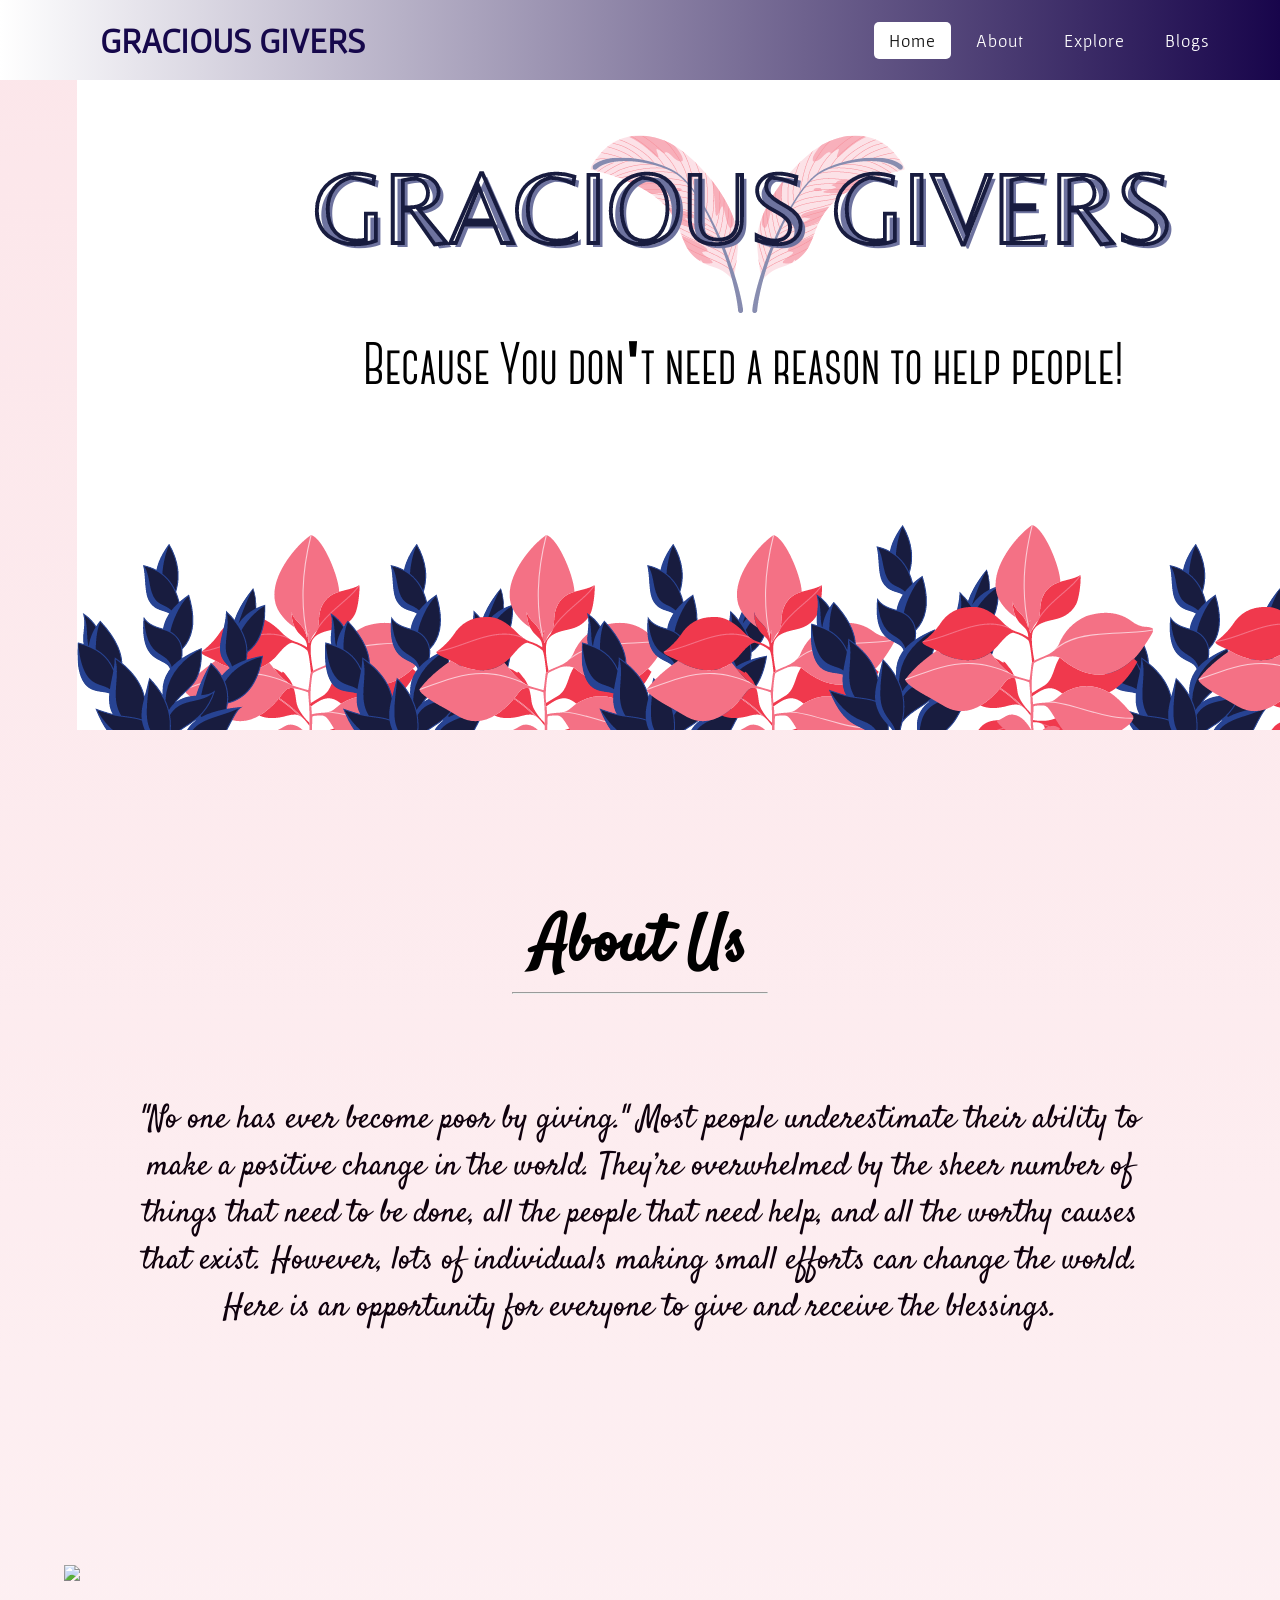
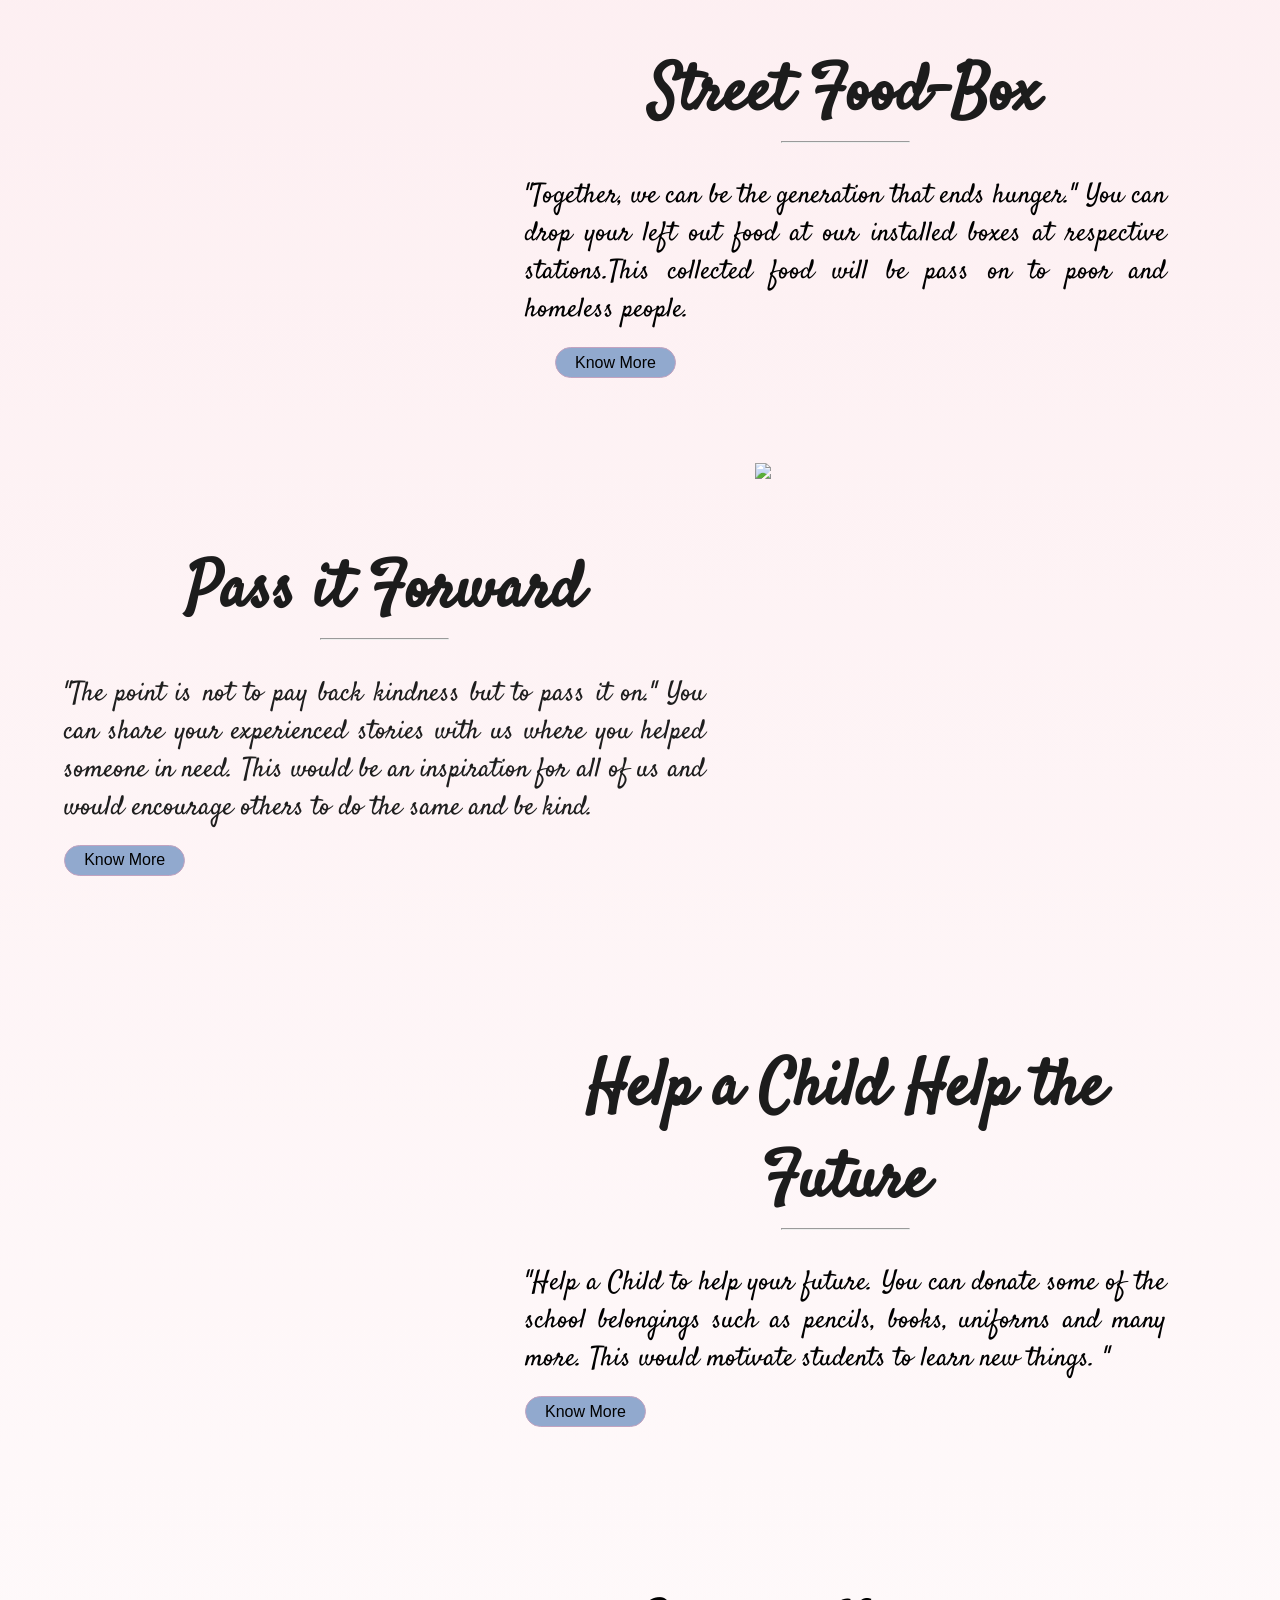
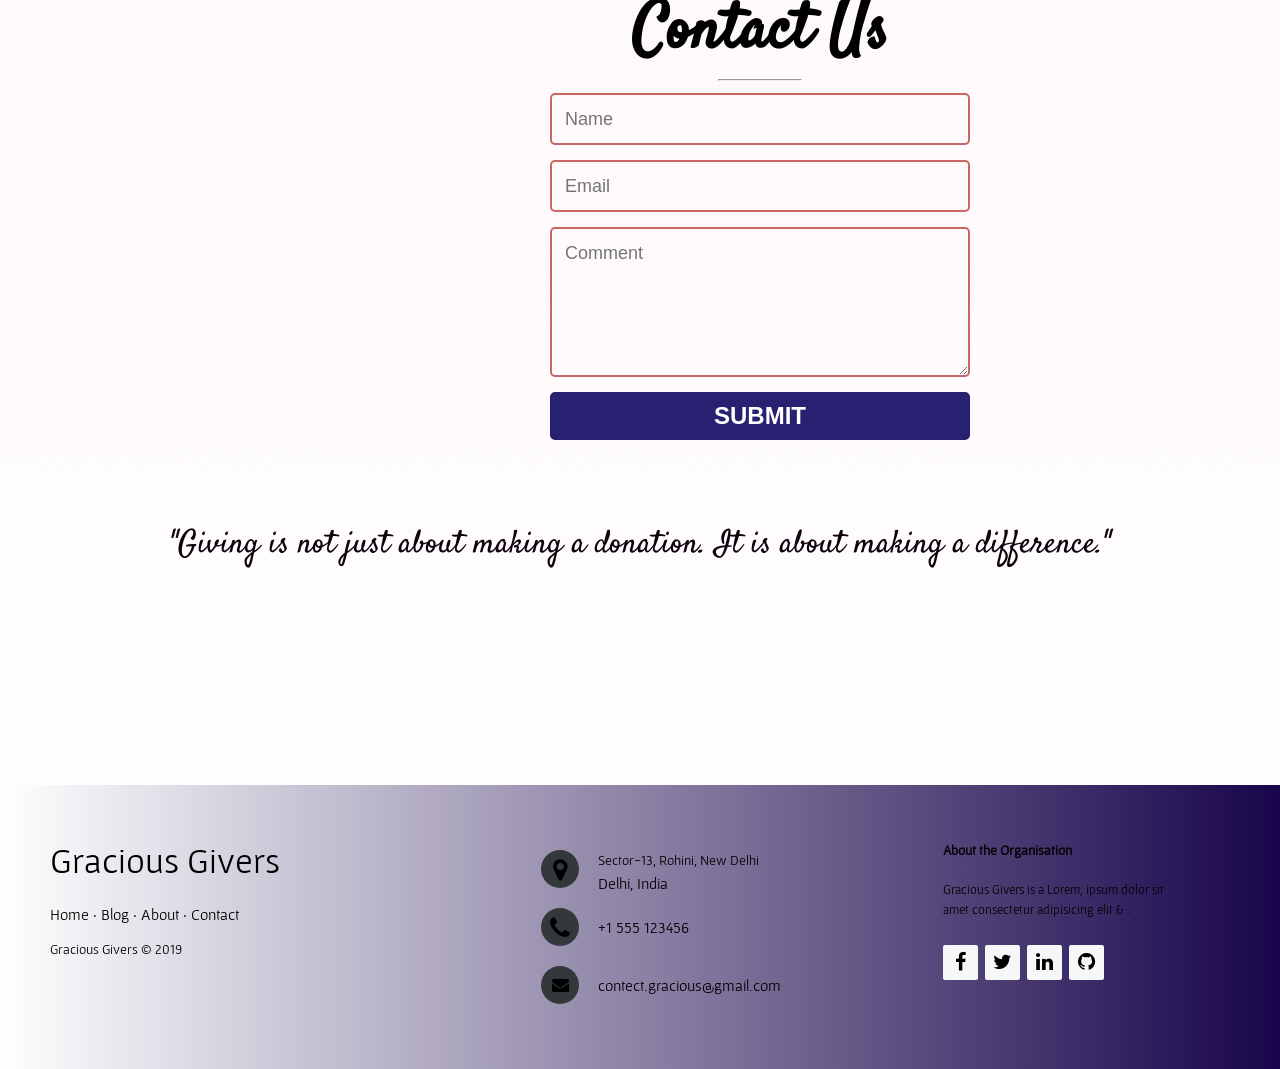
==== index.html @ 57d48c11 "Add files via upload" ====
<!DOCTYPE html>
<html lang="en">

<head>
  <meta charset="UTF-8">
  <meta http-equiv="X-UA-Compatible" content="IE=edge">
  <meta name="viewport" content="width=device-width, initial-scale=1.0">
  <meta name="keywords" content="footer, address, phone, icons" />
  <title>Gracious Givers | Home</title>
  <link rel="stylesheet" href="css/styles.css">
  <link rel="stylesheet" href="css/footer.css">
  <link rel="stylesheet" href="css/contact-form.css">
  <link rel="stylesheet" href="https://cdnjs.cloudflare.com/ajax/libs/font-awesome/5.15.3/css/all.min.css" />
  <link rel="stylesheet" href="http://maxcdn.bootstrapcdn.com/font-awesome/4.2.0/css/font-awesome.min.css">
</head>

<body>

  <!-- NAVBAR BEGINS -->

  <nav>
    <div class="logo">
      GRACIOUS GIVERS
      <!-- <img src="images/LOGO.png" alt=""> -->
    </div>
    <input type="checkbox" id="click">
    <label for="click" class="menu-btn">
      <i class="fas fa-bars"></i>
    </label>
    <ul>
      <li><a class="active" href="index.html">Home</a></li>
      <li><a href="about.html">About</a></li>
      <li><a href="#explore">Explore</a></li>
      <!-- <li><a href="#"></a></li> -->
      <li><a href="blog.html">Blogs</a></li>
    </ul>
  </nav>
  <img class="bg-image" src="images/bg.png" alt="">

  <!-- NAVBAR ENDS -->


  <section>
    <h2 id="heading">About Us</h2>
    <hr>

    <div class="container">
      <img class="image1"
        src="https://blush.design/api/download?shareUri=LsM-OcRTM&c=Bottom_0%7Eff4133-0.1%7Eff4133-0.2%7Eff4133_Hair_0%7Eb58143-0.1%7E4a312c-0.2%7Ec93305_Skin_0%7Eb28b67-0.1%7E915b3c-0.2%7E57331f_Top_0%7E43d26c-0.1%7E393f82-0.2%7E393f82&w=800&h=800&fm=png"
        alt="">
      <img class="image2"
        src="https://blush.design/api/download?shareUri=LsM-OcRTM&c=Bottom_0%7Eff4133-0.1%7Eff4133-0.2%7Eff4133_Hair_0%7Eb58143-0.1%7E4a312c-0.2%7Ec93305_Skin_0%7Eb28b67-0.1%7E915b3c-0.2%7E57331f_Top_0%7E43d26c-0.1%7E393f82-0.2%7E393f82&w=800&h=800&fm=png"
        alt="">
      <p class="text">
	    "No one has ever become poor by giving."
        Most people underestimate their ability to make a positive
        change in the world. They’re overwhelmed by the sheer number of
        things that need to be done, all the people that need help,
        and all the worthy causes that exist. However, lots of
        individuals making small efforts can change the world.
		Here is an opportunity for everyone to give and receive 
		the blessings.
      </p>
      <!-- <a href="/about.html"><button type="button" class="button1">Read More</button></a> -->
    </div>
  </section>

<section id="explore">
  <!--food-start-->
  <div class="wrapper1">
    <div class="section1">
      <div class="left-section1">
        <div class="content1">
          <div class="title1">
            <h2>Street Food-Box</h2>
            <hr>
          </div>
          <p>"Together, we can be the generation that ends hunger."
		  You can drop your left out food at our installed boxes
		  at respective stations.This collected food will be pass
		  on to poor and homeless people.</p>
          <br>
          <a href="Streetfoodbox.html" class="button1" style="margin-left: 30px;">Know More</a>
        </div>
      </div>
      <div class="image-section1">
        <img src="https://blush.design/api/download?shareUri=730Q9HK-8n&w=800&h=800&fm=png">
      </div>
    </div>
  </div>
  <!--food-finish-->

  <!--Pass it forward start--->
  <div class="wrapper2">
    <div class="section12">
      <div class="left-section12">
        <div class="content12">
          <div class="title12">
            <h2>Pass it Forward</h2>
            <hr>
          </div>
          <p>"The point is not to pay back kindness but 
		  to pass it on." You can share your experienced
		  stories with us where you helped someone in need.
          This would be an inspiration for all of us and
		  would encourage others to do the same and be kind.</p>
          <br>
          <a href="blog.html" class="button1">Know More</a>
        </div>
      </div>
      <div class="image-section12">
        <img
          src="https://blush.design/api/download?shareUri=Vbt5Flrk3&c=Bottom_0%7E393f82-0.1%7Effa434-0.2%7E89c5cc-0.3%7Eff4133_Hair_0%7E181658-0.1%7Ea55728-0.2%7Eecdcbf-0.3%7Ee8e1e1_Skin_0%7Eb28b67-0.1%7E57331f-0.2%7Eb28b67-0.3%7Eb28b67_Top_0%7E89c5cc-0.1%7Eff4133-0.2%7E393f82-0.3%7E89c5cc&w=800&h=800&fm=png">
      </div>
    </div>
  </div>
  <!--pass it forward finish-->

  <!-- Donation starts -->

  <div class="wrapper1">
    <div class="section1">
      <div class="left-section1">
        <div class="content1">
          <div class="title1">
            <h2>Help a Child Help the Future</h2>
            <hr>
          </div>
          <p>"Help a Child to help your future. You can
		  donate some of the school belongings such as
		  pencils, books, uniforms and many more. This would
          motivate students to learn new things.		  "</p>
          <br>
          <a href="donate.html" class="button1">Know More</a>
        </div>
      </div>
      <div class="image-section1">
        <!-- <img src="https://blush.design/api/download?shareUri=730Q9HK-8n&w=800&h=800&fm=png"> -->
        <img src="https://image.freepik.com/free-vector/big-backpack-books-teacher-students-decorating-with-colorful-festive-flags-organize-back-school-party-new-school-year-celebration-concept_335657-3265.jpg" alt="">
      </div>
    </div>
  </div>
  </section>

  <!-- DOnation ends -->


  <!-- Contact form -->


  <form>
    <h2>Contact Us</h2>
    <hr>
    <input name="name" type="text" class="feedback-input" placeholder="Name" />
    <input name="email" type="text" class="feedback-input" placeholder="Email" />
    <textarea name="text" class="feedback-input" placeholder="Comment"></textarea>
    <input type="submit" value="SUBMIT" />
  </form>

  <!-- Contact form finish -->
  <br>

  <p class="text">"Giving is not just about making a donation. It is about making a difference."</p>

  <br>
  <br>
  <br>

  <!-- <img class="image3" src="https://assets.website-files.com/5bff8886c3964a992e90d465/5c00621b7aefa4f9ee0f4303_wide-shot.svg" alt=""> -->
<img src="https://image.freepik.com/free-vector/volunteers-packing-donation-boxes_74855-5299.jpg" alt="" class="image3">
  

<!-- Footer starts -->

<footer class="footer-distributed">

  <div class="footer-left">

    <h3>Gracious Givers</h3>

    <p class="footer-links">
      <a href="index.html">Home</a>
      ·
      <a href="blog.html">Blog</a>
      ·
      <a href="#">About</a>
      ·
      <a href="">Contact</a>
    </p>

    <p class="footer-company-name">Gracious Givers &copy; 2019</p>
  </div>

  <div class="footer-center">

    <div>
      <i class="fa fa-map-marker"></i>
      <p><span>Sector-13, Rohini, New Delhi</span> Delhi, India</p>
    </div>

    <div>
      <i class="fa fa-phone"></i>
      <p>+1 555 123456</p>
    </div>

    <div>
      <i class="fa fa-envelope"></i>
      <p><a href="mailto:kanika.mahindroo@gmail.com">contect.gracious@gmail.com</a></p>
    </div>

  </div>

  <div class="footer-right">

    <p class="footer-company-about">
      <span>About the Organisation</span>
      Gracious Givers is a Lorem, ipsum dolor sit amet consectetur adipisicing elit &amp; .
    </p>

    <div class="footer-icons">

      <a href="#"><i class="fa fa-facebook"></i></a>
      <a href="#"><i class="fa fa-twitter"></i></a>
      <a href="#"><i class="fa fa-linkedin"></i></a>
      <a href="#"><i class="fa fa-github"></i></a>

    </div>

  </div>

</footer>

<!-- Footer ends -->

</body>


</html>
---- css/styles.css ----
@import url('https://fonts.googleapis.com/css2?family=Satisfy&display=swap');
@import url('https://fonts.googleapis.com/css?family=Gafata|Montez|Averia+Sans+Libre|Vampiro+One');

:root {
  --d: 700ms;
  --e: cubic-bezier(0.19, 1, 0.22, 1);
  --font-sans: "Rubik", sans-serif;
  --font-serif: "Cardo", serif;
}
html{
  scroll-behavior: smooth;
}
body{
  height: 100%;
  background-image: linear-gradient(rgb(252, 230, 234), white);
}
* {
box-sizing: border-box;
padding: 0;
margin: 0;
}


/* NAVBAR CSS */


*{
  margin: 0;
  padding: 0;
  box-sizing: border-box;
  /* font-family: 'Poppins', sans-serif; */
} 
nav{
  font-family: 'Gafata';
  display: flex;
  height: 80px;
  width: 100%;
  background: linear-gradient(to right, white, rgb(24, 5, 75));
  align-items: center;
  justify-content: space-between;
  padding: 0 50px 0 100px;
  flex-wrap: wrap;
}
nav .logo{
  color: rgb(22, 8, 75);
  font-size: 35px;
  font-weight: 600;
}
nav ul{
  display: flex;
  flex-wrap: wrap;
  list-style: none;
}
nav ul li{
  margin: 0 5px;
}
nav ul li a{
  color: white;
  text-decoration: none;
  font-size: 18px;
  font-weight: 500;
  padding: 8px 15px;
  border-radius: 5px;
  letter-spacing: 1px;
  transition: all 0.3s ease;
}
nav ul li a.active,
nav ul li a:hover{
  color: #111;
  background: #fff;
}
nav .menu-btn i{
  color: #fff;
  font-size: 22px;
  cursor: pointer;
  display: none;
}
input[type="checkbox"]{
  display: none;
}
@media (max-width: 1000px){
  nav{
    padding: 0 40px 0 50px;
  }
}
@media (max-width: 920px) {
  nav .menu-btn i{
    display: block;
  }
  #click:checked ~ .menu-btn i:before{
    content: "\f00d";
  }
  nav ul{
    position: fixed;
    top: 80px;
    left: -100%;
    background: #111;
    height: 100vh;
    width: 100%;
    text-align: center;
    display: block;
    transition: all 0.3s ease;
  }
  #click:checked ~ ul{
    left: 0;
  }
  nav ul li{
    width: 100%;
    margin: 40px 0;
  }
  nav ul li a{
    width: 100%;
    margin-left: -100%;
    display: block;
    font-size: 20px;
    transition: 0.6s cubic-bezier(0.68, -0.55, 0.265, 1.55);
  }
  #click:checked ~ ul li a{
    margin-left: 0px;
  }
  nav ul li a.active,
  nav ul li a:hover{
    background: none;
    color: rgb(230, 210, 227);
  }
}

  /* NAVBAR CSS ENDS */



  /* BACKGROUND IMAGE CSS */

  .bg-image{
    background-position: center center;
    background-repeat: no-repeat;
    background-attachment: fixed;
    background-size: cover;
    padding-left: 6%;
  }

  @media screen and (max-width: 1000px){
    .bg-image{
      padding-top: 50px;
     width: 100%;
    }
  }
/* BACKGROUND IMAGE CSS ENDS */


/* ABOUT SECTION */
h2{
  /* position: relative; */
  text-align: center;
  padding-top: 13%;
  font-size: 4rem;
  font-family: 'Satisfy', cursive;
}
hr {
    background: #100852;
    margin: 0 40% 3% 40%;
}
.container{
  position: relative;
}
.container .image1 {
  width: 40%;
  position: absolute;
  z-index: -10000;
  bottom: 50%;
  right: 45%;
  opacity: 0.5;
}

.container .image2 {
  width: 40%;
  position: absolute;
  z-index: -10000;
  left: 45%;
  opacity: 0.6;
  top: 20%;
}
.container .text {
  /* background: linear-gradient(0deg, #e5e2f0ee 30%, white 100%); */
  font-family: 'Satisfy', cursive;
  z-index: 1;
  color: rgb(15, 1, 13);
  font-size: 2rem;
  text-align: center;
  padding: 5% 10% 5% 10%;
}
.btn{
  position: absolute;
}
@media screen and (max-width: 1000px){

  h2{
    font-size: 2.5rem;
  }
  .container .text{
    font-size: 1.6rem;
  }
  .container .image1{
    left: 5%;
    /* top: 0%; */
    width: 70%;
  }
  .container .image2{
    left: 30%;
    top: 60%;
    width: 70%;
  }

}




.wrapper1{
	width:100%;
  margin-top: 7%;
	min-height:50vh;
	overflow:hidden;
}
.section1{
	width:90%;
	display: block;
	margin:80px auto;
}
.left-section1{
	width:60%;
	float: right;
	padding-right:50px;
}
.content1{
	text-align:justify;
}
.image-section1{
	float: left;
	width:40%;
}
.image-section1 img{
	width:100%;
  top: 200%;
}

.content1 .title1 h2{
	color:#1c1c1c;
	font-family: 'Satisfy', cursive;
	font-weight: 800;
}
.content1 p{
	font-family: 'Satisfy', cursive;
	padding-top:15px;
  font-size: 1.7rem;
  font-weight: 300;
}
@media screen and (max-width:768px){
  .wrapper1{
    margin-top: 0;
  }
	.left-section1{
		width:100%;
		padding-right:0px;
	}
	.content1 h2{
		text-align: center;
	}
  .content1 p{
    font-size: 1.3rem;
  }
	.image-section1{
		width: 50%;
		display: block;
		margin-left: 100px;
	}
	.image-section1 img{
		width:100%
	}
}

.section12{
	width:90%;
	display: block;
	margin:80px auto;
}
.left-section12{
	width:60%;
	float: left;
	padding-right:50px;
}
.content12{
	text-align:justify;
}
.image-section12{
	float: right;
	width:40%;
}
.image-section12 img{
	max-width:100%;
	height: auto;
}

.content12 .title12 h2{
	color:#1c1c1c;
	font-family: 'Satisfy', cursive;
	font-weight: 800;
}
.content12 p{
	font-family: 'Satisfy', cursive;
	padding-top:15px;
	color:#1e1e1e;
	font-size: 1.7rem;
  font-weight: 300;
}
@media screen and (max-width:768px){
	.left-section12{
		width:100%;
		padding-right:0px;
	}
	.content12 h2{
		text-align: center;
	}
  .content12 p{
    font-size: 1.3rem;
  }
	.image-section12{
		width:100%;
		display: block;
		margin:50px auto;
	}
	.image-section12 img{
		/* width:100% */
    width: 50%;
		display: block;
		margin-left: 100px;
    margin-bottom: 2%;
	}
}

 .button1{
  display:inline-block;
  padding:0.35em 1.2em;
  border:0.1em solid #c2a3c0;
  background-color: rgb(145, 169, 206);
  margin:0 0.3em 0.3em 0;
  border-radius: 1em;
  text-decoration: none;
  font-family: Arial, Helvetica, sans-serif;
  font-weight: 300;
  color: black;
  text-align: center;
  transition: all 0.2s;
 }
 .button1:hover {
   color: rgb(22, 8, 75);
   background-color: rgb(247, 167, 223);
 }
 @media screen and (max-width:768px){
   .button1{
     display: block;
     margin: 0.4em 6em 0 6em;
   }
 }

.text{
  font-family: 'Satisfy', cursive;
  z-index: 1;
  color: rgb(15, 1, 13);
  font-size: 2rem;
  font-weight: 300;
  text-align: center;
  padding: 5% 10% 5% 10%;
}



.image3{
  position: relative;
  top: 310%;
  left: 30%;
  bottom: -10px;
  /* display: inline-block; */
  max-width: 100%;
}
@media screen and (max-width: 1000px){
  .image3{
    top: 290%;
    left: 0%;
  }
}
---- css/footer.css ----
@import url('https://fonts.googleapis.com/css2?family=Satisfy&display=swap');
@import url('https://fonts.googleapis.com/css?family=Gafata|Montez|Averia+Sans+Libre|Vampiro+One');
footer{
    /* position: fixed; */
    bottom: 0;
   }
   .footer-distributed{
    background: linear-gradient(to right, white, rgb(24, 5, 75));
    box-shadow: 0 1px 1px 0 rgba(0, 0, 0, 0.12);
    box-sizing: border-box;
    width: 100%;
    text-align: left;
    font: bold 16px;
    font-family: 'Gafata';
    
    padding: 55px 50px;
    margin-top: 80px;
   }
    
   .footer-distributed .footer-left,
   .footer-distributed .footer-center,
   .footer-distributed .footer-right{
    display: inline-block;
    vertical-align: top;
   }
    
   .footer-distributed .footer-left{
    width: 40%;
   }
    
   .footer-distributed h3{
    color:  black;
    font-weight: 500;
    font: normal 36px 'Cookie';
    font-family: 'Gafata';
    margin: 0;
   }
    
   .footer-distributed h3 span{
    color:  #5383d3;
   }
    
    
   .footer-distributed .footer-links{
    color:  black;
    margin: 20px 0 12px;
    padding: 0;
   }
    
   .footer-distributed .footer-links a{
    display:inline-block;
    line-height: 1.8;
    text-decoration: none;
    color:  inherit;
   }
    
   .footer-distributed .footer-company-name{
    color:  black;
    font-size: 14px;
    font-weight: normal;
    margin: 0;
   }
    
    
   .footer-distributed .footer-center{
    width: 35%;
   }
    
   .footer-distributed .footer-center i{
    background-color:  #33383b;
    color: black;
    font-size: 25px;
    width: 38px;
    height: 38px;
    border-radius: 50%;
    text-align: center;
    line-height: 42px;
    margin: 10px 15px;
    vertical-align: middle;
   }
    
   .footer-distributed .footer-center i.fa-envelope{
    font-size: 17px;
    line-height: 38px;
   }
    
   .footer-distributed .footer-center p{
    display: inline-block;
    color: black;
    vertical-align: middle;
    margin:0;
   }
    
   .footer-distributed .footer-center p span{
    display:block;
    font-weight: normal;
    font-size:14px;
    line-height:2;
   }
    
   .footer-distributed .footer-center p a{
    color:  black;
    text-decoration: none;;
   }
    
   .footer-distributed .footer-right{
    width: 20%;
   }
    
   .footer-distributed .footer-company-about{
    line-height: 20px;
    color: black;
    font-size: 13px;
    font-weight: normal;
    margin: 0;
   }
    
   .footer-distributed .footer-company-about span{
    display: block;
    color:  black;
    font-size: 14px;
    font-weight: bold;
    margin-bottom: 20px;
   }
    
   .footer-distributed .footer-icons{
    margin-top: 25px;
   }
    
   .footer-distributed .footer-icons a{
    display: inline-block;
    width: 35px;
    height: 35px;
    cursor: pointer;
    background-color:  #f5f7f8;
    border-radius: 2px;
    
    font-size: 20px;
    color: black;
    text-align: center;
    line-height: 35px;
    
    margin-right: 3px;
    margin-bottom: 5px;
   }
    
    
   @media (max-width: 880px) {
    
    .footer-distributed{
    font: bold 14px sans-serif;
    
    }
    
    .footer-distributed .footer-left,
    .footer-distributed .footer-center,
    .footer-distributed .footer-right{
    display: block;
    width: 100%;
    margin-bottom: 40px;
    text-align: center;
    }
    
    .footer-distributed .footer-center i{
    margin-left: 0;
    }
    .main {
    line-height: normal;
    font-size: auto;
    }
    
   }
---- css/contact-form.css ----
form {
    /* position: relative;  */
    width:420px; 
    margin: 100px 500px 0 550px;
}
@media screen and (max-width: 1000px){
    form{
        width: 270px;
        margin-left: 22% ;
    }
}

.feedback-input {
  font-family: Helvetica, Arial, sans-serif;
  font-weight:500;
  font-size: 18px;
  border-radius: 5px;
  line-height: 22px;
  background-color: transparent;
  border:2px solid #CC6666;
  transition: all 0.3s;
  padding: 13px;
  margin-bottom: 15px;
  width:100%;
  box-sizing: border-box;
  outline:0;
}

.feedback-input:focus { border:2px solid #cc4980; }

textarea {
  height: 150px;
  line-height: 150%;
  resize:vertical;
}

[type="submit"] {
  font-family: 'Montserrat', Arial, Helvetica, sans-serif;
  width: 100%;
  background:#282070;
  border-radius:5px;
  border:0;
  cursor:pointer;
  color:white;
  font-size:24px;
  padding-top:10px;
  padding-bottom:10px;
  transition: all 0.3s;
  margin-top:-4px;
  font-weight:700;
}
[type="submit"]:hover { background:#CC4949; }
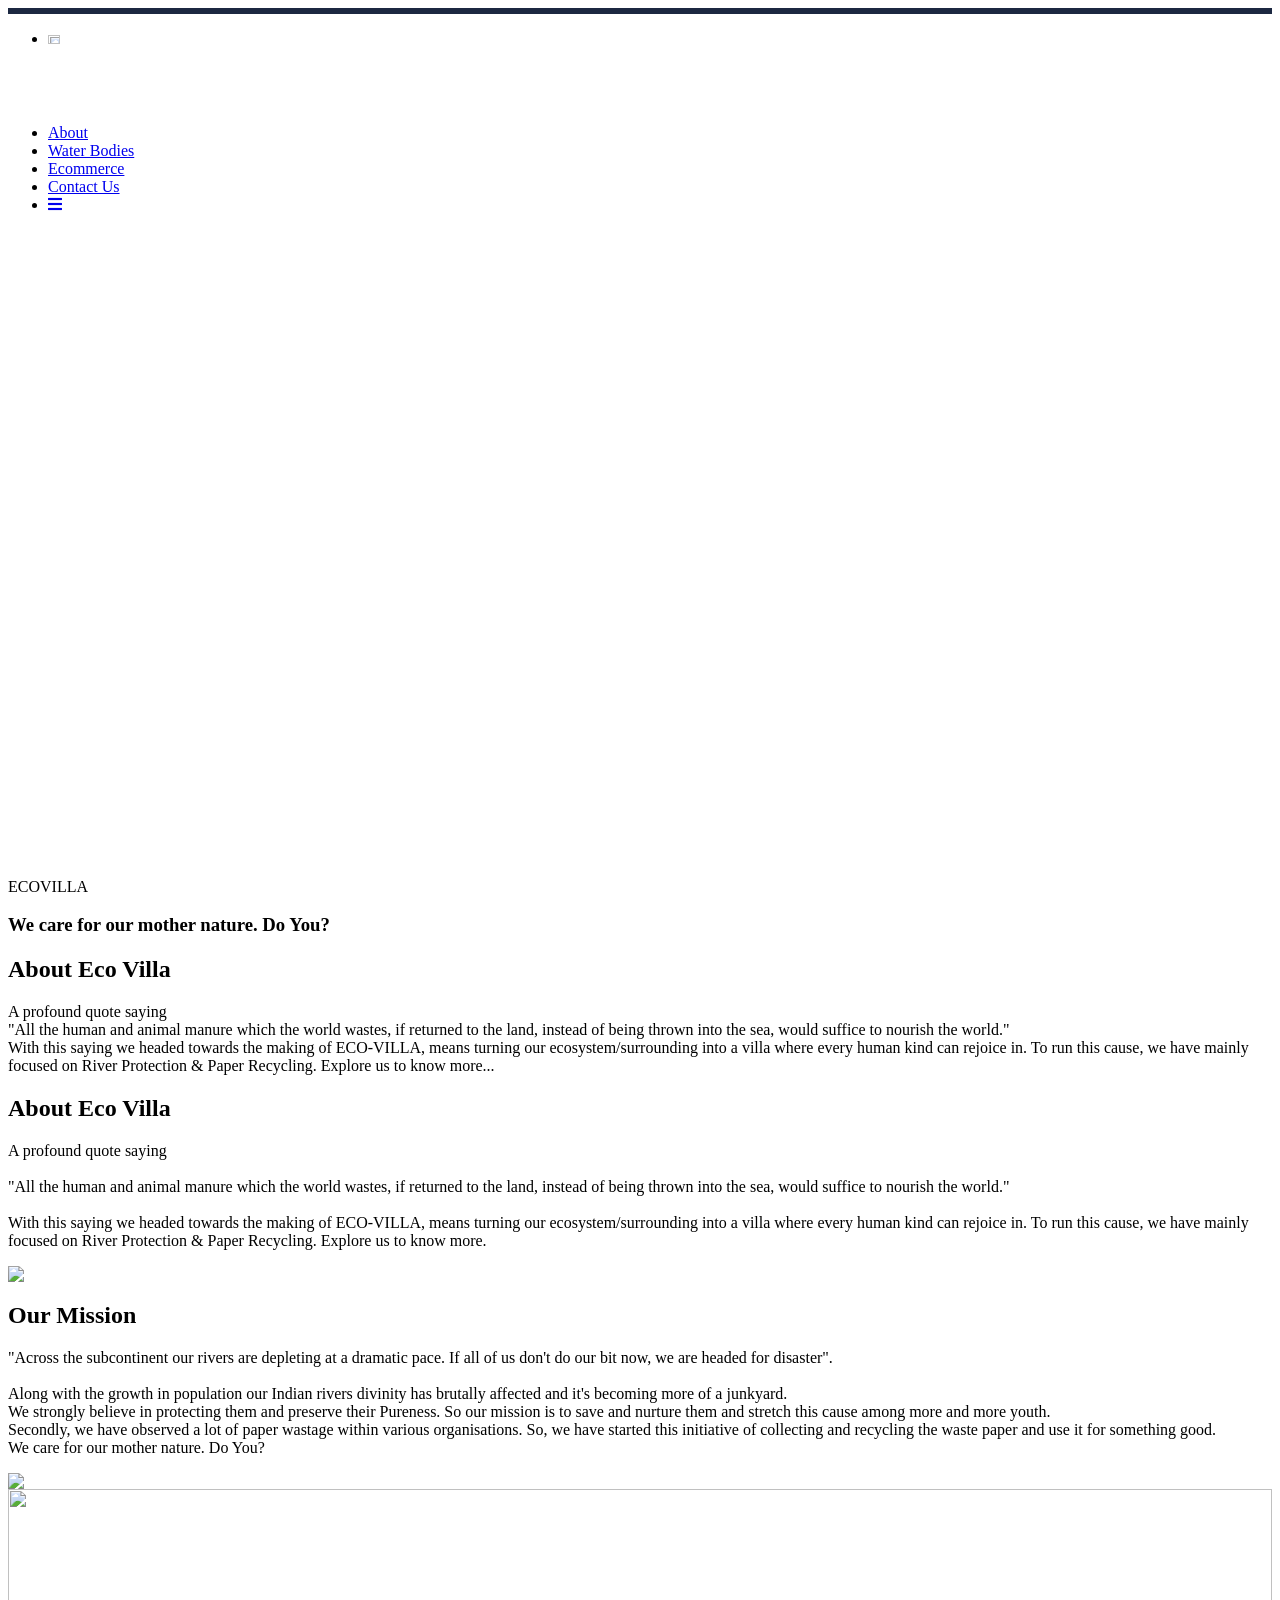
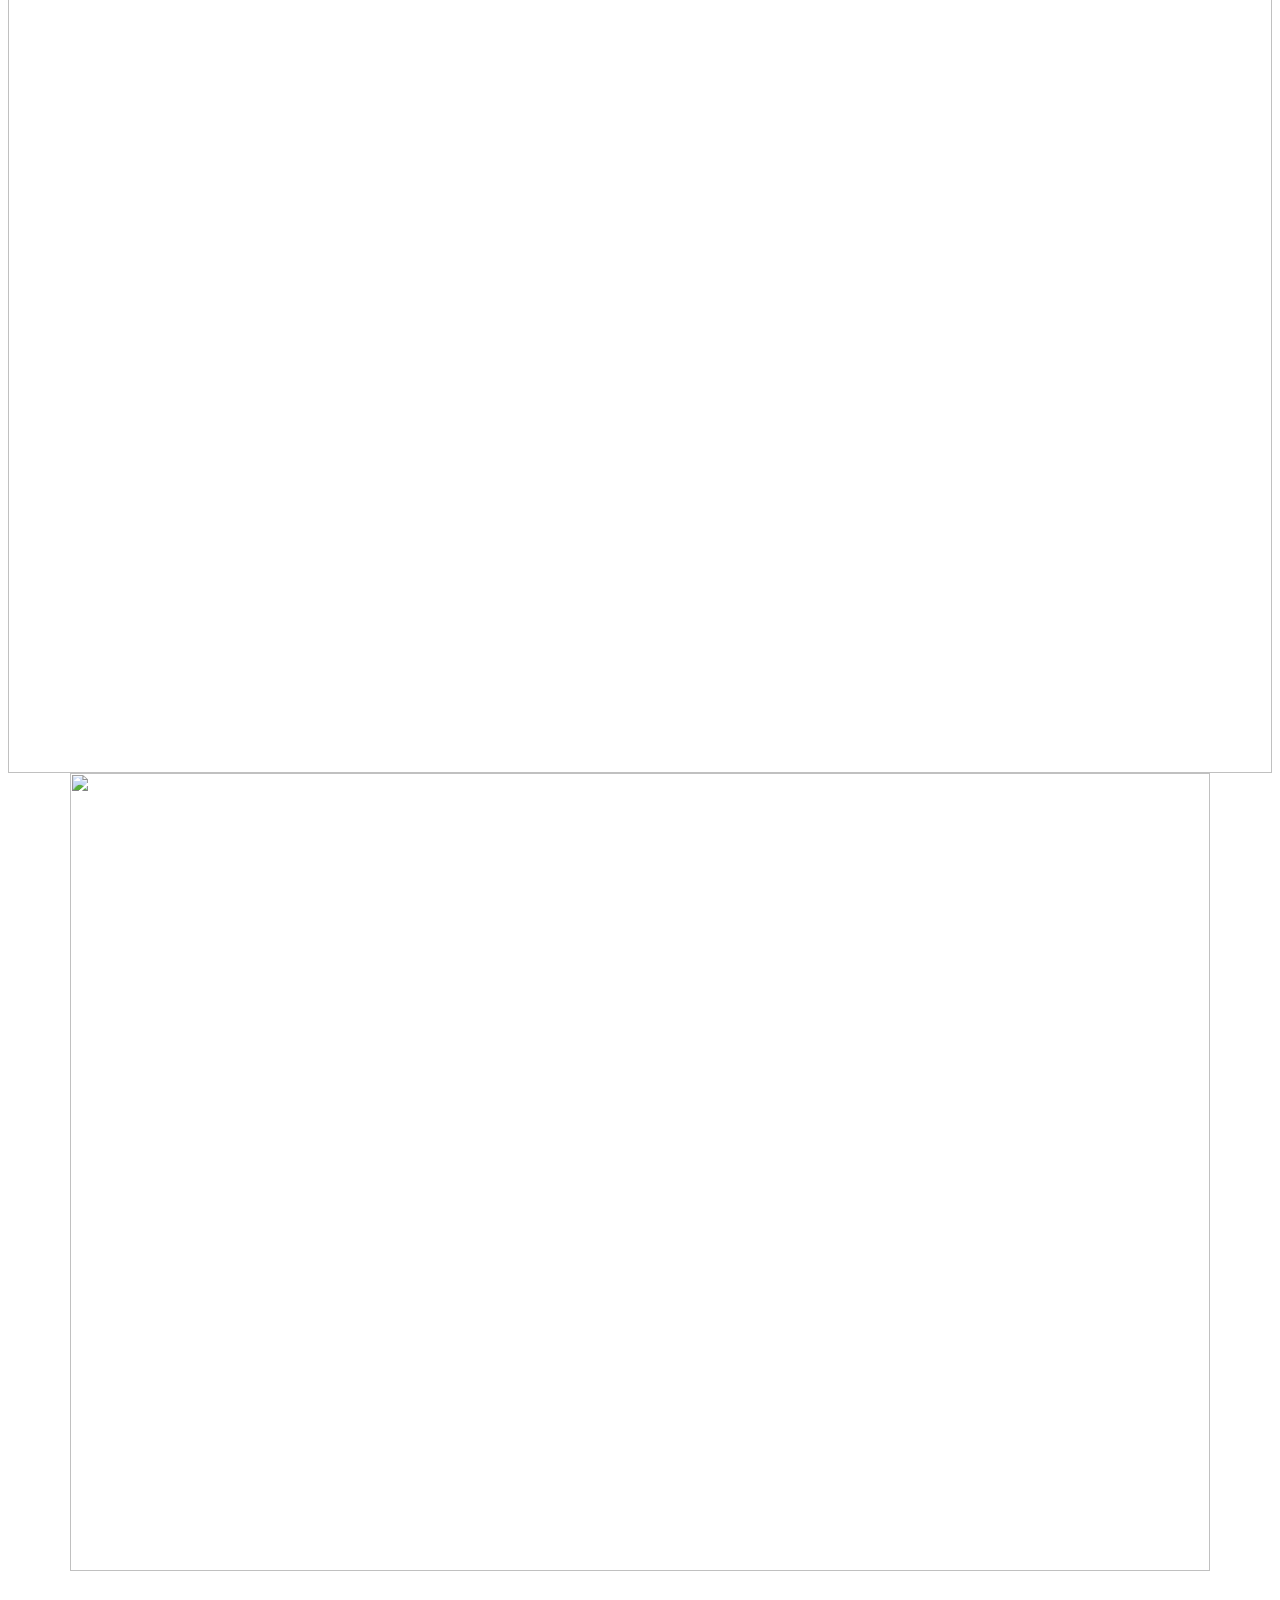
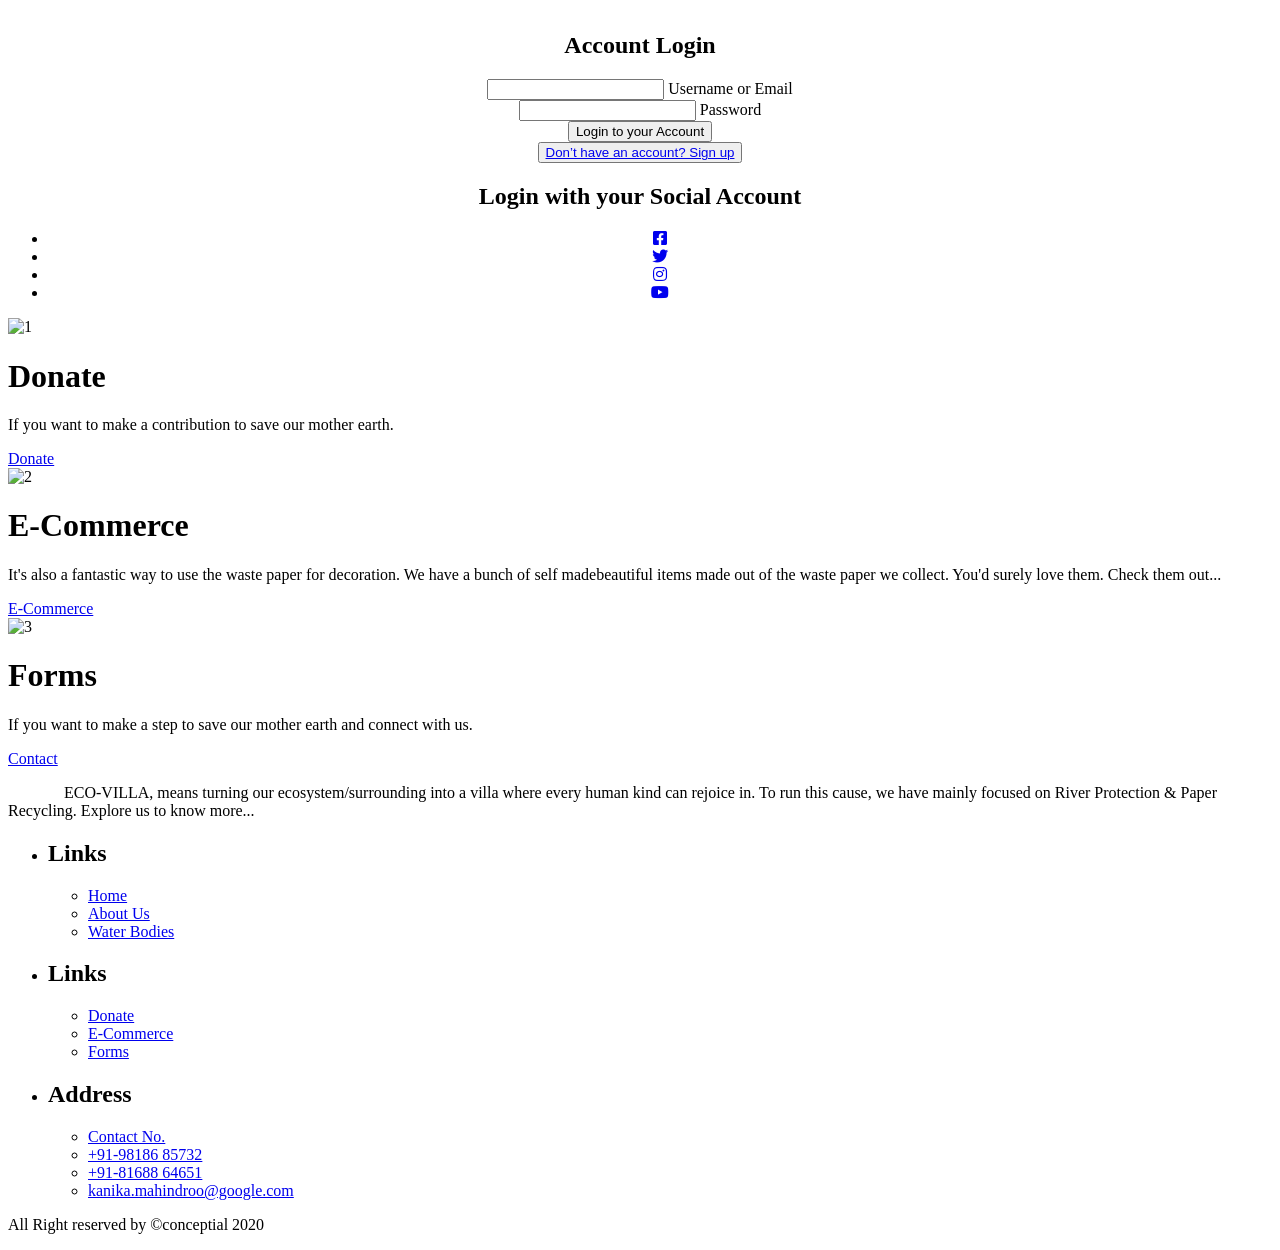
==== commit d7882c89: "Add files via upload" ====
--- a/index.html
+++ b/index.html
@@ -1,238 +1,218 @@
-<!DOCTYPE html>
-<html lang="en">
-
+<html>
 <head>
-  <meta charset="UTF-8">
-  <meta http-equiv="X-UA-Compatible" content="IE=edge">
-  <meta name="viewport" content="width=device-width, initial-scale=1.0">
-  <meta name="keywords" content="footer, address, phone, icons" />
-  <title>Gracious Givers | Home</title>
-  <link rel="stylesheet" href="css/styles.css">
-  <link rel="stylesheet" href="css/footer.css">
-  <link rel="stylesheet" href="css/contact-form.css">
-  <link rel="stylesheet" href="https://cdnjs.cloudflare.com/ajax/libs/font-awesome/5.15.3/css/all.min.css" />
-  <link rel="stylesheet" href="http://maxcdn.bootstrapcdn.com/font-awesome/4.2.0/css/font-awesome.min.css">
+	<meta charset="utf-8">
+	<meta http-equiv="X-UA-Compatible" content="IE-edge">
+	<meta name="viewport" content="width=device-width, intial-scale=1.0">
+	<title>EcoVilla | Main</title>
+	<link rel="stylesheet" href="./assets/css/style2.css">
+	 <link rel="stylesheet" href="https://cdnjs.cloudflare.com/ajax/libs/font-awesome/5.15.1/css/all.min.css" integrity="sha512-+4zCK9k+qNFUR5X+cKL9EIR+ZOhtIloNl9GIKS57V1MyNsYpYcUrUeQc9vNfzsWfV28IaLL3i96P9sdNyeRssA==" crossorigin="anonymous" />
+    <link rel="stylesheet" href="./assets/css/contact.css">
+	<link rel="stylesheet" href="./assets/css/cards.css">
+	<link rel="stylesheet" href="./assets/css/footer.css">
+	<link rel="stylesheet" href="./assets/css/navbar1.css">
+	<link rel="stylesheet" href="./assets/css/video1.css">
+	<script src="https://code.jquery.com/jquery-3.4.1.js"></script>
 </head>
-
 <body>
-
-  <!-- NAVBAR BEGINS -->
-
-  <nav>
-    <div class="logo">
-      GRACIOUS GIVERS
-      <!-- <img src="images/LOGO.png" alt=""> -->
+<!--navbar-start-->
+	 <table width="100%" style="background-color:#1c2841;">
+  <tr>
+  <td></td>
+  </tr>
+  </table>
+    <nav>
+      <ul>
+		<li class="logo"><img src="./assets/images/eco_logo copy.png" width="10%"></li>
+		<!-- <li class="items"><a href="#">Home</a></li> -->
+		<li class="items"><a href="about1.html">About</a></li>
+		<li class="items"><a href="types.html">Water Bodies</a></li>
+		<li class="items"><a href="login-Ecommercce.html">Ecommerce</a></li>
+		<li class="items"><a href="contact.html">Contact Us</a></li>
+		<li class="btn"><a href="#"><i class="fas fa-bars"></i></a></li>
+	  </ul>
+	</nav>
+<!--navbar-finish-->
+<!--video-section-->
+	<div class="bg-video-wrap">
+         <video src="./assets/videos/forest.mp4" width="100%" loop muted autoplay></video>
+         <div class="content2">
+             <p class="heading">ECO<span>VILLA</span></p>
+             <h3 class="heading3">We care for our mother nature. Do You?</h3>
+         </div>
+     </div>
+	 <!--video-section-finish-->
+<!--about--start--trial-->
+	<div class="wrapper">
+		<div class="section">
+			<div class="left-section">
+				<div class="content">
+					<div class="title">
+						<h2>About Eco Villa</h2>
+					</div>
+					<p>A profound quote saying<br/>"All the human and animal manure which the world wastes, if returned to the land, instead of being thrown into the sea, would suffice to nourish the world."<br/>With this saying we headed towards the making of ECO-VILLA, means turning our ecosystem/surrounding into a villa where every human kind can rejoice in. To run this cause, we have mainly focused on River Protection & Paper Recycling. Explore us to know more...</p>
+				</div>
+			</div>
+			<div class="image-section">
+				
+			</div>
+		</div>
+	</div>
+<!--about-finish-trial-->
+<!--about-start-->
+	<div class="wrapper1">
+		<div class="section1">
+			<div class="left-section1">
+				<div class="content1">
+					<div class="title1">
+						<h2>About Eco Villa</h2>
+					</div>
+					<p>A profound quote saying<br/><br/>"All the human and animal manure which the world wastes, if returned to the land, instead of being thrown into the sea, would suffice to nourish the world."<br/><br/>With this saying we headed towards the making of ECO-VILLA, means turning our ecosystem/surrounding into a villa where every human kind can rejoice in. To run this cause, we have mainly focused on River Protection & Paper Recycling. Explore us to know more.</p>
+				</div>
+			</div>
+			<div class="image-section1">
+				<img src="./assets/images/Activities.svg">
+			</div>
+		</div>
+	</div>
+	<!--about-finish-->
+	<!--mission--start--->
+	<div class="wrapper2">
+		<div class="section12">
+			<div class="left-section12">
+				<div class="content12">
+					<div class="title12">
+						<h2>Our Mission</h2>
+					</div>
+					<p>"Across the subcontinent our rivers are depleting at a dramatic pace. If all of us don't do our bit now, we are headed for disaster".<br/><br/>Along with the growth in  population our Indian rivers divinity has brutally affected and it's becoming more of a junkyard.<br/>We strongly believe in protecting them and preserve their Pureness. So our mission is to save and nurture them and stretch this cause among more and more youth.<br/>Secondly, we have  observed a lot of paper wastage within various organisations. So, we have started this initiative of collecting and recycling the waste paper and use it for something good. <br/>We care for our mother nature. Do You?</p>
+				</div>
+			</div>
+			<div class="image-section12">
+				<img src="./assets/images/events-hero.png">
+			</div>
+		</div>
+	</div>
+<!--mission-finish-->
+	<div class="center-image">
+	<img src="./assets/images/pexels-photo-27709331.jpeg" width="100%">
+	</div>
+	<!--contact-start-->
+	<div class="contact-start">
+	 <div class="contact-wrapper" align="center">
+    <div class="left_side">
+      <img src="./assets/images/contact.svg" width="95%">
     </div>
-    <input type="checkbox" id="click">
-    <label for="click" class="menu-btn">
-      <i class="fas fa-bars"></i>
-    </label>
-    <ul>
-      <li><a class="active" href="index.html">Home</a></li>
-      <li><a href="about.html">About</a></li>
-      <li><a href="#explore">Explore</a></li>
-      <!-- <li><a href="#"></a></li> -->
-      <li><a href="blog.html">Blogs</a></li>
-    </ul>
-  </nav>
-  <img class="bg-image" src="images/bg.png" alt="">
-
-  <!-- NAVBAR ENDS -->
-
-
-  <section>
-    <h2 id="heading">About Us</h2>
-    <hr>
-
-    <div class="container">
-      <img class="image1"
-        src="https://blush.design/api/download?shareUri=LsM-OcRTM&c=Bottom_0%7Eff4133-0.1%7Eff4133-0.2%7Eff4133_Hair_0%7Eb58143-0.1%7E4a312c-0.2%7Ec93305_Skin_0%7Eb28b67-0.1%7E915b3c-0.2%7E57331f_Top_0%7E43d26c-0.1%7E393f82-0.2%7E393f82&w=800&h=800&fm=png"
-        alt="">
-      <img class="image2"
-        src="https://blush.design/api/download?shareUri=LsM-OcRTM&c=Bottom_0%7Eff4133-0.1%7Eff4133-0.2%7Eff4133_Hair_0%7Eb58143-0.1%7E4a312c-0.2%7Ec93305_Skin_0%7Eb28b67-0.1%7E915b3c-0.2%7E57331f_Top_0%7E43d26c-0.1%7E393f82-0.2%7E393f82&w=800&h=800&fm=png"
-        alt="">
-      <p class="text">
-	    "No one has ever become poor by giving."
-        Most people underestimate their ability to make a positive
-        change in the world. They’re overwhelmed by the sheer number of
-        things that need to be done, all the people that need help,
-        and all the worthy causes that exist. However, lots of
-        individuals making small efforts can change the world.
-		Here is an opportunity for everyone to give and receive 
-		the blessings.
-      </p>
-      <!-- <a href="/about.html"><button type="button" class="button1">Read More</button></a> -->
-    </div>
-  </section>
-
-<section id="explore">
-  <!--food-start-->
-  <div class="wrapper1">
-    <div class="section1">
-      <div class="left-section1">
-        <div class="content1">
-          <div class="title1">
-            <h2>Street Food-Box</h2>
-            <hr>
-          </div>
-          <p>"Together, we can be the generation that ends hunger."
-		  You can drop your left out food at our installed boxes
-		  at respective stations.This collected food will be pass
-		  on to poor and homeless people.</p>
-          <br>
-          <a href="Streetfoodbox.html" class="button1" style="margin-left: 30px;">Know More</a>
-        </div>
-      </div>
-      <div class="image-section1">
-        <img src="https://blush.design/api/download?shareUri=730Q9HK-8n&w=800&h=800&fm=png">
+    <div class="right_side">
+      <h2>Account Login</h2>
+      <form>
+        <div class="form-row">
+          <input type="text" required>
+          <span>Username or Email</span>
+        </div>
+        <div class="form-row">
+          <input type="password" required>
+          <span>Password</span>
+        </div>
+        <div class="form-row"></div>
+        <div class="form-row"> 
+          <button type="submit">Login to your Account</button>
+        </div>
+		<div class="form-row"> 
+          <button type="submit"> <a href="sign-up.html">Don’t have an account? Sign up</a> </button>
+        </div>
+      </form>
+      <div class="socials-wrapper">
+        <h2>Login with your Social Account</h2>
+        <ul>
+          <li><a href="#" class="facebook"><i class="fab fa-facebook-square"></i></a></li>
+          <li><a href="#" class="twitter"><i class="fab fa-twitter"></i></a></li>
+          <li><a href="#" class="instagram"><i class="fab fa-instagram"></i></a></li>
+          <li><a href="#" class="youtube"><i class="fab fa-youtube"></i></a></li>
+        </ul>
       </div>
     </div>
-  </div>
-  <!--food-finish-->
-
-  <!--Pass it forward start--->
-  <div class="wrapper2">
-    <div class="section12">
-      <div class="left-section12">
-        <div class="content12">
-          <div class="title12">
-            <h2>Pass it Forward</h2>
-            <hr>
-          </div>
-          <p>"The point is not to pay back kindness but 
-		  to pass it on." You can share your experienced
-		  stories with us where you helped someone in need.
-          This would be an inspiration for all of us and
-		  would encourage others to do the same and be kind.</p>
-          <br>
-          <a href="blog.html" class="button1">Know More</a>
-        </div>
-      </div>
-      <div class="image-section12">
-        <img
-          src="https://blush.design/api/download?shareUri=Vbt5Flrk3&c=Bottom_0%7E393f82-0.1%7Effa434-0.2%7E89c5cc-0.3%7Eff4133_Hair_0%7E181658-0.1%7Ea55728-0.2%7Eecdcbf-0.3%7Ee8e1e1_Skin_0%7Eb28b67-0.1%7E57331f-0.2%7Eb28b67-0.3%7Eb28b67_Top_0%7E89c5cc-0.1%7Eff4133-0.2%7E393f82-0.3%7E89c5cc&w=800&h=800&fm=png">
-      </div>
-    </div>
-  </div>
-  <!--pass it forward finish-->
-
-  <!-- Donation starts -->
-
-  <div class="wrapper1">
-    <div class="section1">
-      <div class="left-section1">
-        <div class="content1">
-          <div class="title1">
-            <h2>Help a Child Help the Future</h2>
-            <hr>
-          </div>
-          <p>"Help a Child to help your future. You can
-		  donate some of the school belongings such as
-		  pencils, books, uniforms and many more. This would
-          motivate students to learn new things.		  "</p>
-          <br>
-          <a href="donate.html" class="button1">Know More</a>
-        </div>
-      </div>
-      <div class="image-section1">
-        <!-- <img src="https://blush.design/api/download?shareUri=730Q9HK-8n&w=800&h=800&fm=png"> -->
-        <img src="https://image.freepik.com/free-vector/big-backpack-books-teacher-students-decorating-with-colorful-festive-flags-organize-back-school-party-new-school-year-celebration-concept_335657-3265.jpg" alt="">
-      </div>
-    </div>
-  </div>
-  </section>
-
-  <!-- DOnation ends -->
-
-
-  <!-- Contact form -->
-
-
-  <form>
-    <h2>Contact Us</h2>
-    <hr>
-    <input name="name" type="text" class="feedback-input" placeholder="Name" />
-    <input name="email" type="text" class="feedback-input" placeholder="Email" />
-    <textarea name="text" class="feedback-input" placeholder="Comment"></textarea>
-    <input type="submit" value="SUBMIT" />
-  </form>
-
-  <!-- Contact form finish -->
-  <br>
-
-  <p class="text">"Giving is not just about making a donation. It is about making a difference."</p>
-
-  <br>
-  <br>
-  <br>
-
-  <!-- <img class="image3" src="https://assets.website-files.com/5bff8886c3964a992e90d465/5c00621b7aefa4f9ee0f4303_wide-shot.svg" alt=""> -->
-<img src="https://image.freepik.com/free-vector/volunteers-packing-donation-boxes_74855-5299.jpg" alt="" class="image3">
-  
-
-<!-- Footer starts -->
-
-<footer class="footer-distributed">
-
-  <div class="footer-left">
-
-    <h3>Gracious Givers</h3>
-
-    <p class="footer-links">
-      <a href="index.html">Home</a>
-      ·
-      <a href="blog.html">Blog</a>
-      ·
-      <a href="#">About</a>
-      ·
-      <a href="">Contact</a>
-    </p>
-
-    <p class="footer-company-name">Gracious Givers &copy; 2019</p>
-  </div>
-
-  <div class="footer-center">
-
-    <div>
-      <i class="fa fa-map-marker"></i>
-      <p><span>Sector-13, Rohini, New Delhi</span> Delhi, India</p>
-    </div>
-
-    <div>
-      <i class="fa fa-phone"></i>
-      <p>+1 555 123456</p>
-    </div>
-
-    <div>
-      <i class="fa fa-envelope"></i>
-      <p><a href="mailto:kanika.mahindroo@gmail.com">contect.gracious@gmail.com</a></p>
-    </div>
-
-  </div>
-
-  <div class="footer-right">
-
-    <p class="footer-company-about">
-      <span>About the Organisation</span>
-      Gracious Givers is a Lorem, ipsum dolor sit amet consectetur adipisicing elit &amp; .
-    </p>
-
-    <div class="footer-icons">
-
-      <a href="#"><i class="fa fa-facebook"></i></a>
-      <a href="#"><i class="fa fa-twitter"></i></a>
-      <a href="#"><i class="fa fa-linkedin"></i></a>
-      <a href="#"><i class="fa fa-github"></i></a>
-
-    </div>
-
-  </div>
-
-</footer>
-
-<!-- Footer ends -->
-
+  </div></div>
+  <!--contact-finish-->
+   <!--about-hover-start-->
+	<div class="services">
+	<div class="s-box-container">	
+	<div class="s-box">
+	<div class="bar"></div>
+	<img alt="1" src="./assets/images/donate.png" /><br/>
+	<h1>Donate</h1>
+		<p>If you want to make a contribution to save our mother earth.</p>
+		<a href="login-Donation.html" class="s-btn">Donate</a>
+	</div>
+			
+	<div class="s-box">
+	<div class="bar"></div>
+	<img alt="2" src="./assets/images/ecommerce.png" /><br/>
+	<h1>E-Commerce</h1>
+		<p>It's also a fantastic way to use the waste paper for decoration. We have a bunch of self madebeautiful items made out of the waste paper we collect. You'd surely love them. Check them out...</p>
+		<a href="login-Ecommercce.html" class="s-btn">E-Commerce</a>
+	</div>
+	
+	<div class="s-box">
+	<div class="bar"></div>
+	<img alt="3" src="./assets/images/forms.png" /><br/>
+	<h1>Forms</h1>
+		<p>If you want to make a step to save our mother earth and connect with us.</p>
+		<a href="contact.html" class="s-btn">Contact</a>
+	</div>
+	</div>
+	</div>
+	<!--about-hover-finish-->
+	<!--footer-start-->
+	<div class="footer_start">
+	<footer class="footer">
+		<div class="footer-left">
+			<img src="./assets/images/eco_logo.png" alt="" />
+			<p>&nbsp; &nbsp;&nbsp;&nbsp;&nbsp;&nbsp;&nbsp;&nbsp;&nbsp;&nbsp;&nbsp;&nbsp;&nbsp;ECO-VILLA, means turning our ecosystem/surrounding into a villa where every human kind can rejoice in. To run this cause, we have mainly focused on River Protection & Paper Recycling. Explore us to know more...</p>
+		</div>
+		<ul class="footer-right">
+			<li>
+				<h2>Links</h2>
+				<ul class="box">
+					<li><a href="index.html">Home</a></li>
+					<li><a href="about1.html">About Us</a></li>
+					<li><a href="types.html">Water Bodies</a></li>
+					<!-- <li><a href="">Environment Pollution</a></li> -->
+				</ul>
+			</li>
+			<li class="features">
+				<h2>Links</h2>
+				<ul class="box">
+					<li><a href="#">Donate</a></li>
+					<li><a href="#">E-Commerce</a></li>
+					<li><a href="#">Forms</a></li>
+				</ul>
+			</li>
+			<li>
+				<h2>Address</h2>
+				<ul class="box">
+					<li><a href="#">Contact No. </a></li>
+					<li><a href="#">+91-98186 85732</a></li>
+					<li><a href="#">+91-81688 64651</a></li>
+					<li><a href="#">kanika.mahindroo@google.com</a></li>
+				</ul>
+			</li>
+		</ul>
+		<div class="footer-bottom">
+			<p>All Right reserved by &copy;conceptial 2020</p>
+		</div>
+	</footer>
+	<!--footer-finish-->
+	</div>
+	
+	
+	<!--navbar-js-start--->
+    <script>
+      $(document).ready(function(){
+        $('.btn').click(function(){
+          $('.items').toggleClass("show");
+          $('ul li').toggleClass("hide");
+        });
+      });
+    </script>
+	<!--navbar-js-finish--->
 </body>
-
-
 </html>
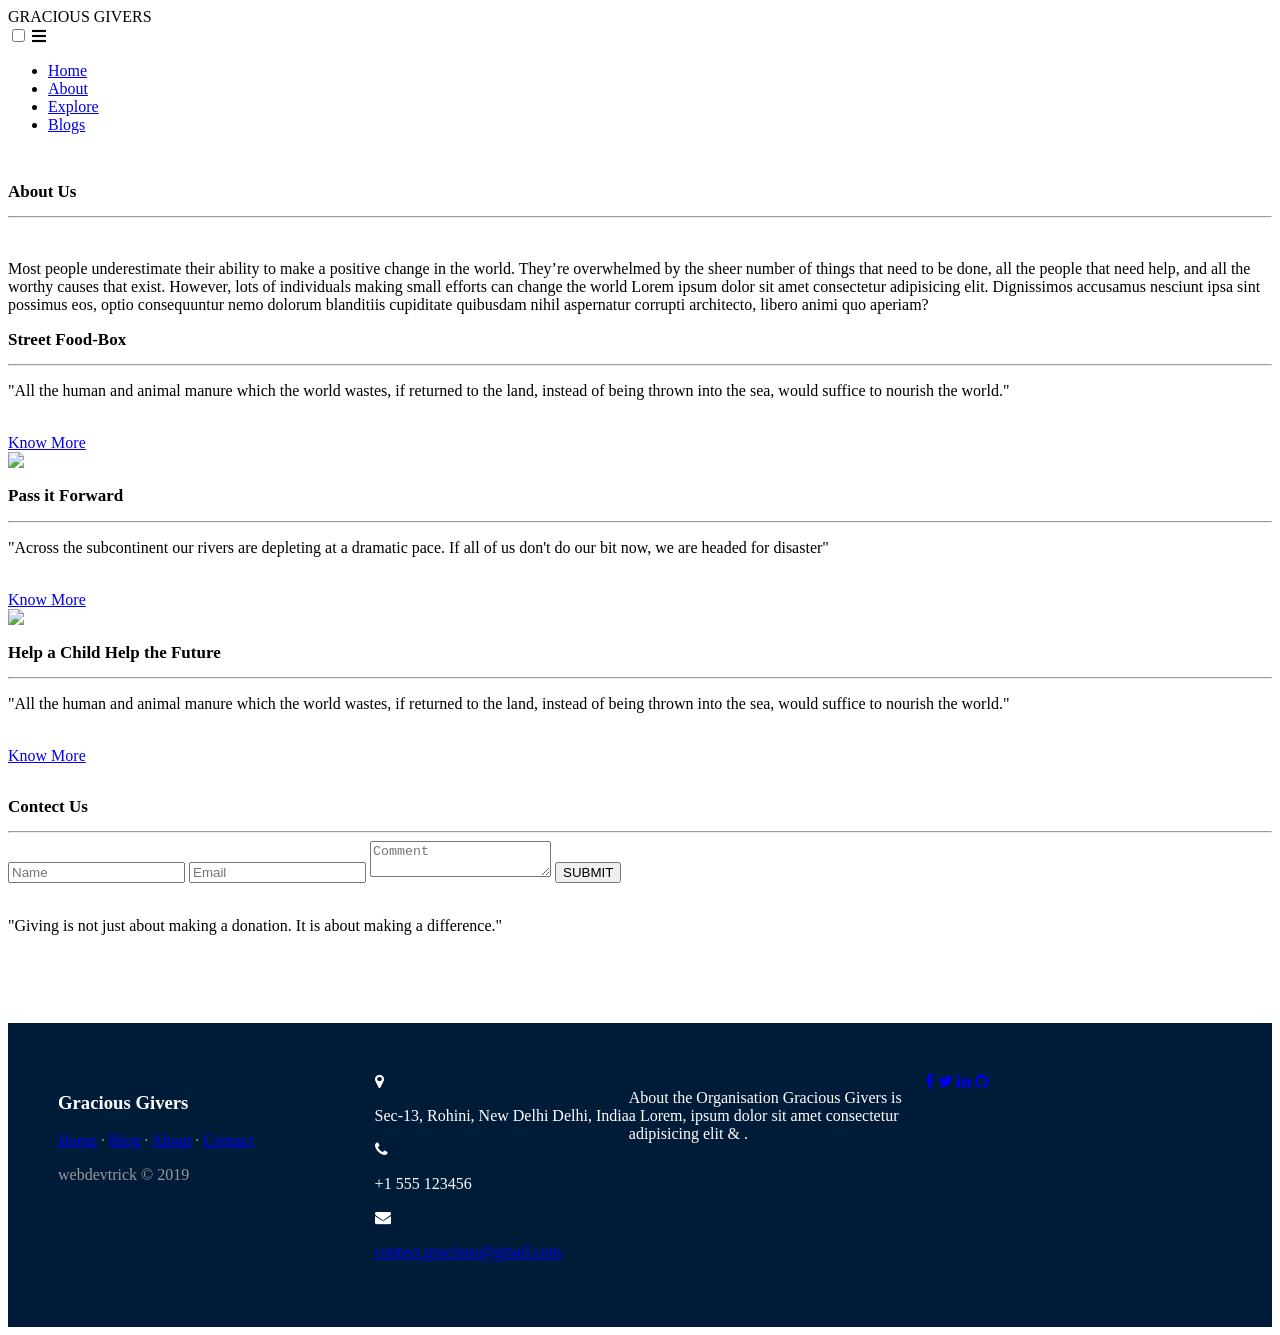
==== commit 6ea1be97: "Add files via upload" ====
--- a/index.html
+++ b/index.html
@@ -1,218 +1,236 @@
-<html>
+<!DOCTYPE html>
+<html lang="en">
+
 <head>
-	<meta charset="utf-8">
-	<meta http-equiv="X-UA-Compatible" content="IE-edge">
-	<meta name="viewport" content="width=device-width, intial-scale=1.0">
-	<title>EcoVilla | Main</title>
-	<link rel="stylesheet" href="./assets/css/style2.css">
-	 <link rel="stylesheet" href="https://cdnjs.cloudflare.com/ajax/libs/font-awesome/5.15.1/css/all.min.css" integrity="sha512-+4zCK9k+qNFUR5X+cKL9EIR+ZOhtIloNl9GIKS57V1MyNsYpYcUrUeQc9vNfzsWfV28IaLL3i96P9sdNyeRssA==" crossorigin="anonymous" />
-    <link rel="stylesheet" href="./assets/css/contact.css">
-	<link rel="stylesheet" href="./assets/css/cards.css">
-	<link rel="stylesheet" href="./assets/css/footer.css">
-	<link rel="stylesheet" href="./assets/css/navbar1.css">
-	<link rel="stylesheet" href="./assets/css/video1.css">
-	<script src="https://code.jquery.com/jquery-3.4.1.js"></script>
+  <meta charset="UTF-8">
+  <meta http-equiv="X-UA-Compatible" content="IE=edge">
+  <meta name="viewport" content="width=device-width, initial-scale=1.0">
+  <meta name="keywords" content="footer, address, phone, icons" />
+  <title>Gracious Givers | Home</title>
+  <link rel="stylesheet" href="css/styles.css">
+  <link rel="stylesheet" href="css/footer.css">
+  <link rel="stylesheet" href="css/contact-form.css">
+  <link rel="stylesheet" href="https://cdnjs.cloudflare.com/ajax/libs/font-awesome/5.15.3/css/all.min.css" />
+  <link rel="stylesheet" href="http://maxcdn.bootstrapcdn.com/font-awesome/4.2.0/css/font-awesome.min.css">
 </head>
+
 <body>
-<!--navbar-start-->
-	 <table width="100%" style="background-color:#1c2841;">
-  <tr>
-  <td></td>
-  </tr>
-  </table>
-    <nav>
-      <ul>
-		<li class="logo"><img src="./assets/images/eco_logo copy.png" width="10%"></li>
-		<!-- <li class="items"><a href="#">Home</a></li> -->
-		<li class="items"><a href="about1.html">About</a></li>
-		<li class="items"><a href="types.html">Water Bodies</a></li>
-		<li class="items"><a href="login-Ecommercce.html">Ecommerce</a></li>
-		<li class="items"><a href="contact.html">Contact Us</a></li>
-		<li class="btn"><a href="#"><i class="fas fa-bars"></i></a></li>
-	  </ul>
-	</nav>
-<!--navbar-finish-->
-<!--video-section-->
-	<div class="bg-video-wrap">
-         <video src="./assets/videos/forest.mp4" width="100%" loop muted autoplay></video>
-         <div class="content2">
-             <p class="heading">ECO<span>VILLA</span></p>
-             <h3 class="heading3">We care for our mother nature. Do You?</h3>
-         </div>
-     </div>
-	 <!--video-section-finish-->
-<!--about--start--trial-->
-	<div class="wrapper">
-		<div class="section">
-			<div class="left-section">
-				<div class="content">
-					<div class="title">
-						<h2>About Eco Villa</h2>
-					</div>
-					<p>A profound quote saying<br/>"All the human and animal manure which the world wastes, if returned to the land, instead of being thrown into the sea, would suffice to nourish the world."<br/>With this saying we headed towards the making of ECO-VILLA, means turning our ecosystem/surrounding into a villa where every human kind can rejoice in. To run this cause, we have mainly focused on River Protection & Paper Recycling. Explore us to know more...</p>
-				</div>
-			</div>
-			<div class="image-section">
-				
-			</div>
-		</div>
-	</div>
-<!--about-finish-trial-->
-<!--about-start-->
-	<div class="wrapper1">
-		<div class="section1">
-			<div class="left-section1">
-				<div class="content1">
-					<div class="title1">
-						<h2>About Eco Villa</h2>
-					</div>
-					<p>A profound quote saying<br/><br/>"All the human and animal manure which the world wastes, if returned to the land, instead of being thrown into the sea, would suffice to nourish the world."<br/><br/>With this saying we headed towards the making of ECO-VILLA, means turning our ecosystem/surrounding into a villa where every human kind can rejoice in. To run this cause, we have mainly focused on River Protection & Paper Recycling. Explore us to know more.</p>
-				</div>
-			</div>
-			<div class="image-section1">
-				<img src="./assets/images/Activities.svg">
-			</div>
-		</div>
-	</div>
-	<!--about-finish-->
-	<!--mission--start--->
-	<div class="wrapper2">
-		<div class="section12">
-			<div class="left-section12">
-				<div class="content12">
-					<div class="title12">
-						<h2>Our Mission</h2>
-					</div>
-					<p>"Across the subcontinent our rivers are depleting at a dramatic pace. If all of us don't do our bit now, we are headed for disaster".<br/><br/>Along with the growth in  population our Indian rivers divinity has brutally affected and it's becoming more of a junkyard.<br/>We strongly believe in protecting them and preserve their Pureness. So our mission is to save and nurture them and stretch this cause among more and more youth.<br/>Secondly, we have  observed a lot of paper wastage within various organisations. So, we have started this initiative of collecting and recycling the waste paper and use it for something good. <br/>We care for our mother nature. Do You?</p>
-				</div>
-			</div>
-			<div class="image-section12">
-				<img src="./assets/images/events-hero.png">
-			</div>
-		</div>
-	</div>
-<!--mission-finish-->
-	<div class="center-image">
-	<img src="./assets/images/pexels-photo-27709331.jpeg" width="100%">
-	</div>
-	<!--contact-start-->
-	<div class="contact-start">
-	 <div class="contact-wrapper" align="center">
-    <div class="left_side">
-      <img src="./assets/images/contact.svg" width="95%">
-    </div>
-    <div class="right_side">
-      <h2>Account Login</h2>
-      <form>
-        <div class="form-row">
-          <input type="text" required>
-          <span>Username or Email</span>
+
+  <!-- NAVBAR BEGINS -->
+
+  <nav>
+    <div class="logo">
+      GRACIOUS GIVERS
+      <!-- <img src="images/LOGO.png" alt=""> -->
+    </div>
+    <input type="checkbox" id="click">
+    <label for="click" class="menu-btn">
+      <i class="fas fa-bars"></i>
+    </label>
+    <ul>
+      <li><a class="active" href="#">Home</a></li>
+      <li><a href="#">About</a></li>
+      <li><a href="#">Explore</a></li>
+      <!-- <li><a href="#"></a></li> -->
+      <li><a href="#">Blogs</a></li>
+    </ul>
+  </nav>
+  <img class="bg-image" src="images/bg.png" alt="">
+
+  <!-- NAVBAR ENDS -->
+
+
+  <section>
+    <h2 id="heading">About Us</h2>
+    <hr>
+
+    <div class="container">
+      <img class="image1"
+        src="https://blush.design/api/download?shareUri=LsM-OcRTM&c=Bottom_0%7Eff4133-0.1%7Eff4133-0.2%7Eff4133_Hair_0%7Eb58143-0.1%7E4a312c-0.2%7Ec93305_Skin_0%7Eb28b67-0.1%7E915b3c-0.2%7E57331f_Top_0%7E43d26c-0.1%7E393f82-0.2%7E393f82&w=800&h=800&fm=png"
+        alt="">
+      <img class="image2"
+        src="https://blush.design/api/download?shareUri=LsM-OcRTM&c=Bottom_0%7Eff4133-0.1%7Eff4133-0.2%7Eff4133_Hair_0%7Eb58143-0.1%7E4a312c-0.2%7Ec93305_Skin_0%7Eb28b67-0.1%7E915b3c-0.2%7E57331f_Top_0%7E43d26c-0.1%7E393f82-0.2%7E393f82&w=800&h=800&fm=png"
+        alt="">
+      <p class="text">
+        Most people underestimate their ability to make a positive
+        change in the world. They’re overwhelmed by the sheer number of
+        things that need to be done, all the people that need help,
+        and all the worthy causes that exist. However, lots of
+        individuals making small efforts can change the world
+        Lorem ipsum dolor sit amet consectetur adipisicing
+        elit. Dignissimos accusamus nesciunt ipsa sint
+        possimus eos, optio consequuntur nemo dolorum
+        blanditiis cupiditate quibusdam nihil aspernatur
+        corrupti architecto, libero animi quo aperiam?
+      </p>
+      <!-- <button type="button" class="btn">Read More</button> -->
+    </div>
+  </section>
+
+
+  <!--food-start-->
+  <div class="wrapper1">
+    <div class="section1">
+      <div class="left-section1">
+        <div class="content1">
+          <div class="title1">
+            <h2>Street Food-Box</h2>
+            <hr>
+          </div>
+          <p>"All the human and animal
+            manure which the world wastes, if returned to the land, instead
+            of being thrown into the sea, would suffice to nourish the world."</p>
+          <br>
+          <a href="#" class="button1">Know More</a>
         </div>
-        <div class="form-row">
-          <input type="password" required>
-          <span>Password</span>
+      </div>
+      <div class="image-section1">
+        <img src="https://blush.design/api/download?shareUri=730Q9HK-8n&w=800&h=800&fm=png">
+      </div>
+    </div>
+  </div>
+  <!--food-finish-->
+
+  <!--Pass it forward start--->
+  <div class="wrapper2">
+    <div class="section12">
+      <div class="left-section12">
+        <div class="content12">
+          <div class="title12">
+            <h2>Pass it Forward</h2>
+            <hr>
+          </div>
+          <p>"Across the subcontinent our rivers are depleting at a dramatic
+            pace. If all of us don't do our bit now, we are headed for
+            disaster"</p>
+          <br>
+          <a href="#" class="button1">Know More</a>
         </div>
-        <div class="form-row"></div>
-        <div class="form-row"> 
-          <button type="submit">Login to your Account</button>
+      </div>
+      <div class="image-section12">
+        <img
+          src="https://blush.design/api/download?shareUri=Vbt5Flrk3&c=Bottom_0%7E393f82-0.1%7Effa434-0.2%7E89c5cc-0.3%7Eff4133_Hair_0%7E181658-0.1%7Ea55728-0.2%7Eecdcbf-0.3%7Ee8e1e1_Skin_0%7Eb28b67-0.1%7E57331f-0.2%7Eb28b67-0.3%7Eb28b67_Top_0%7E89c5cc-0.1%7Eff4133-0.2%7E393f82-0.3%7E89c5cc&w=800&h=800&fm=png">
+      </div>
+    </div>
+  </div>
+  <!--pass it forward finish-->
+
+  <!-- Donation starts -->
+
+  <div class="wrapper1">
+    <div class="section1">
+      <div class="left-section1">
+        <div class="content1">
+          <div class="title1">
+            <h2>Help a Child Help the Future</h2>
+            <hr>
+          </div>
+          <p>"All the human and animal
+            manure which the world wastes, if returned to the land, instead
+            of being thrown into the sea, would suffice to nourish the world."</p>
+          <br>
+          <a href="donate.html" class="button1">Know More</a>
         </div>
-		<div class="form-row"> 
-          <button type="submit"> <a href="sign-up.html">Don’t have an account? Sign up</a> </button>
-        </div>
-      </form>
-      <div class="socials-wrapper">
-        <h2>Login with your Social Account</h2>
-        <ul>
-          <li><a href="#" class="facebook"><i class="fab fa-facebook-square"></i></a></li>
-          <li><a href="#" class="twitter"><i class="fab fa-twitter"></i></a></li>
-          <li><a href="#" class="instagram"><i class="fab fa-instagram"></i></a></li>
-          <li><a href="#" class="youtube"><i class="fab fa-youtube"></i></a></li>
-        </ul>
-      </div>
-    </div>
-  </div></div>
-  <!--contact-finish-->
-   <!--about-hover-start-->
-	<div class="services">
-	<div class="s-box-container">	
-	<div class="s-box">
-	<div class="bar"></div>
-	<img alt="1" src="./assets/images/donate.png" /><br/>
-	<h1>Donate</h1>
-		<p>If you want to make a contribution to save our mother earth.</p>
-		<a href="login-Donation.html" class="s-btn">Donate</a>
-	</div>
-			
-	<div class="s-box">
-	<div class="bar"></div>
-	<img alt="2" src="./assets/images/ecommerce.png" /><br/>
-	<h1>E-Commerce</h1>
-		<p>It's also a fantastic way to use the waste paper for decoration. We have a bunch of self madebeautiful items made out of the waste paper we collect. You'd surely love them. Check them out...</p>
-		<a href="login-Ecommercce.html" class="s-btn">E-Commerce</a>
-	</div>
-	
-	<div class="s-box">
-	<div class="bar"></div>
-	<img alt="3" src="./assets/images/forms.png" /><br/>
-	<h1>Forms</h1>
-		<p>If you want to make a step to save our mother earth and connect with us.</p>
-		<a href="contact.html" class="s-btn">Contact</a>
-	</div>
-	</div>
-	</div>
-	<!--about-hover-finish-->
-	<!--footer-start-->
-	<div class="footer_start">
-	<footer class="footer">
-		<div class="footer-left">
-			<img src="./assets/images/eco_logo.png" alt="" />
-			<p>&nbsp; &nbsp;&nbsp;&nbsp;&nbsp;&nbsp;&nbsp;&nbsp;&nbsp;&nbsp;&nbsp;&nbsp;&nbsp;ECO-VILLA, means turning our ecosystem/surrounding into a villa where every human kind can rejoice in. To run this cause, we have mainly focused on River Protection & Paper Recycling. Explore us to know more...</p>
-		</div>
-		<ul class="footer-right">
-			<li>
-				<h2>Links</h2>
-				<ul class="box">
-					<li><a href="index.html">Home</a></li>
-					<li><a href="about1.html">About Us</a></li>
-					<li><a href="types.html">Water Bodies</a></li>
-					<!-- <li><a href="">Environment Pollution</a></li> -->
-				</ul>
-			</li>
-			<li class="features">
-				<h2>Links</h2>
-				<ul class="box">
-					<li><a href="#">Donate</a></li>
-					<li><a href="#">E-Commerce</a></li>
-					<li><a href="#">Forms</a></li>
-				</ul>
-			</li>
-			<li>
-				<h2>Address</h2>
-				<ul class="box">
-					<li><a href="#">Contact No. </a></li>
-					<li><a href="#">+91-98186 85732</a></li>
-					<li><a href="#">+91-81688 64651</a></li>
-					<li><a href="#">kanika.mahindroo@google.com</a></li>
-				</ul>
-			</li>
-		</ul>
-		<div class="footer-bottom">
-			<p>All Right reserved by &copy;conceptial 2020</p>
-		</div>
-	</footer>
-	<!--footer-finish-->
-	</div>
-	
-	
-	<!--navbar-js-start--->
-    <script>
-      $(document).ready(function(){
-        $('.btn').click(function(){
-          $('.items').toggleClass("show");
-          $('ul li').toggleClass("hide");
-        });
-      });
-    </script>
-	<!--navbar-js-finish--->
+      </div>
+      <div class="image-section1">
+        <!-- <img src="https://blush.design/api/download?shareUri=730Q9HK-8n&w=800&h=800&fm=png"> -->
+        <img src="https://image.freepik.com/free-vector/big-backpack-books-teacher-students-decorating-with-colorful-festive-flags-organize-back-school-party-new-school-year-celebration-concept_335657-3265.jpg" alt="">
+      </div>
+    </div>
+  </div>
+
+  <!-- DOnation ends -->
+
+
+  <!-- Contact form -->
+
+
+  <form>
+    <h2>Contect Us</h2>
+    <hr>
+    <input name="name" type="text" class="feedback-input" placeholder="Name" />
+    <input name="email" type="text" class="feedback-input" placeholder="Email" />
+    <textarea name="text" class="feedback-input" placeholder="Comment"></textarea>
+    <input type="submit" value="SUBMIT" />
+  </form>
+
+  <!-- Contact form finish -->
+  <br>
+
+  <p class="text">"Giving is not just about making a donation. It is about making a difference."</p>
+
+  <br>
+  <br>
+  <br>
+
+  <img class="image3"
+    src="https://assets.website-files.com/5bff8886c3964a992e90d465/5c00621b7aefa4f9ee0f4303_wide-shot.svg" alt="">
+
+  <!--footer-start-->
+
+  <footer class="footer-distributed">
+
+    <div class="footer-left">
+
+      <h3>Gracious Givers</h3>
+
+      <p class="footer-links">
+        <a href="#">Home</a>
+        ·
+        <a href="#">Blog</a>
+        ·
+        <a href="#">About</a>
+        ·
+        <a href="#">Contact</a>
+      </p>
+
+      <p class="footer-company-name">webdevtrick &copy; 2019</p>
+    </div>
+
+    <div class="footer-center">
+
+      <div>
+        <i class="fa fa-map-marker"></i>
+        <p><span>Sec-13, Rohini, New Delhi</span> Delhi, India</p>
+      </div>
+
+      <div>
+        <i class="fa fa-phone"></i>
+        <p>+1 555 123456</p>
+      </div>
+
+      <div>
+        <i class="fa fa-envelope"></i>
+        <p><a href="mailto:kanika.mahindroo@gmail.com">contect.gracious@gmail.com</a></p>
+      </div>
+
+    </div>
+
+    <div class="footer-right">
+
+      <p class="footer-company-about">
+        <span>About the Organisation</span>
+        Gracious Givers is a Lorem, ipsum dolor sit amet consectetur adipisicing elit &amp; .
+      </p>
+
+      <div class="footer-icons">
+
+        <a href="#"><i class="fa fa-facebook"></i></a>
+        <a href="#"><i class="fa fa-twitter"></i></a>
+        <a href="#"><i class="fa fa-linkedin"></i></a>
+        <a href="#"><i class="fa fa-github"></i></a>
+
+      </div>
+
+    </div>
+
+  </footer>
+
+  <!--footer-finish-->
+
+
+
 </body>
+
+
 </html>
--- a/css/footer.css
+++ b/css/footer.css
@@ -0,0 +1,89 @@
+@import url('https://fonts.googleapis.com/css2?family=Josefin+Sans:wght@300;400&display=swap');
+
+*,*:before,*:after{
+	box-sizing: border-box;
+}
+.footer_start{
+	font-family: 'Josefin Sans', sans-serif;
+	margin:0;
+	display:grid;
+	font-size:14px;
+}
+footer{
+	display:-webkit-flex;
+	display:-moz-flex;
+	display:-ms-flex;
+	display:-o-flex;
+	display:flex;
+	flex-flow:row wrap;
+	padding: 50px;
+	color: #fff;
+	background-color:#011c39;
+}
+.footer > *{
+	flex: 1 100%;
+}
+.footer-left{
+	margin-right:1.25em;
+	margin-bottom:2em;
+}
+.footer-left img{
+	width:15%;
+}
+h2{
+	font-weight:600;
+	font-size:17px;
+}
+.footer ul{
+	list-style:none;
+	padding-left:0;
+}
+.footer li{
+	line-height:2em;
+}
+.footer a{
+	text-decoration:none;
+}
+.footer-right{
+	display:-webkit-flex;
+	display:-moz-flex;
+	display:-ms-flex;
+	display:-o-flex;
+	display:flex;
+	flex-flow:row wrap;
+}
+.footer-right > *{
+	flex:1 50%;
+	margin-right:1.25em;
+}
+.box a{
+	color:#999;
+}
+.footer-button{
+	text-align:center;
+	color: #999;
+	padding-top:50px;
+}
+.footer-left p{
+	padding-right:20%;
+	color:#999;
+}
+@media screen and (min-width: 600px){
+	.footer-right > *{
+		flex:1;
+	}
+	.footer-left{
+		flex:1 0px;
+	}
+	.footer-right{
+		flex:2 0px;
+	}
+}
+@media (max-width: 600px){
+	.footer{
+		padding: 15px;
+	}
+	main{
+		font-size: 55px;
+	}
+}
